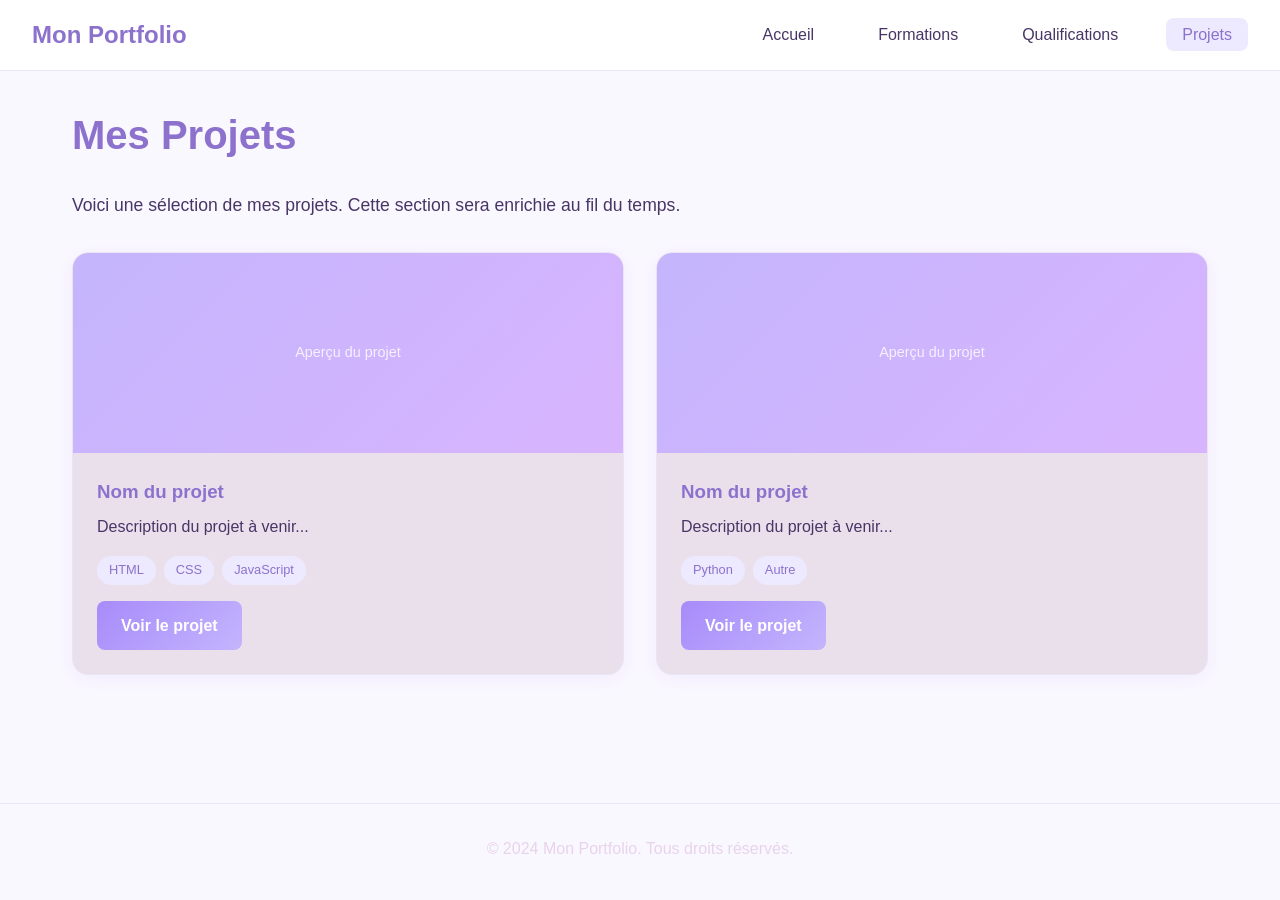
==== projets.html @ 8981f305 "first commit" ====
<!DOCTYPE html>
<html lang="fr">
<head>
    <meta charset="UTF-8">
    <meta name="viewport" content="width=device-width, initial-scale=1.0">
    <title>Mon Portfolio - Projets</title>
    <link rel="stylesheet" href="css/style.css">
</head>
<body>
    <nav class="navbar">
        <div class="nav-brand">
            <a href="index.html">Mon Portfolio</a>
        </div>
        <ul class="nav-links">
            <li><a href="index.html">Accueil</a></li>
            <li><a href="formations.html">Formations</a></li>
            <li><a href="qualifications.html">Qualifications</a></li>
            <li><a href="projets.html" class="active">Projets</a></li>
        </ul>
    </nav>

    <main class="container">
        <section class="section">
            <h1>Mes Projets</h1>
            <p class="section-intro">
                Voici une sélection de mes projets. Cette section sera enrichie au fil du temps.
            </p>
            
            <div class="projects-grid">
                <div class="project-card">
                    <div class="project-image placeholder-image">
                        <span>Aperçu du projet</span>
                    </div>
                    <div class="project-content">
                        <h3>Nom du projet</h3>
                        <p>Description du projet à venir...</p>
                        <div class="project-tags">
                            <span class="tag">HTML</span>
                            <span class="tag">CSS</span>
                            <span class="tag">JavaScript</span>
                        </div>
                        <a href="#" class="btn btn-primary">Voir le projet</a>
                    </div>
                </div>

                <div class="project-card">
                    <div class="project-image placeholder-image">
                        <span>Aperçu du projet</span>
                    </div>
                    <div class="project-content">
                        <h3>Nom du projet</h3>
                        <p>Description du projet à venir...</p>
                        <div class="project-tags">
                            <span class="tag">Python</span>
                            <span class="tag">Autre</span>
                        </div>
                        <a href="#" class="btn btn-primary">Voir le projet</a>
                    </div>
                </div>
            </div>
        </section>
    </main>

    <footer class="footer">
        <p>&copy; 2024 Mon Portfolio. Tous droits réservés.</p>
    </footer>
</body>
</html>
---- css/style.css ----
/* ===== Variables & Reset ===== */
:root {
    --primary: #a78bfa;
    --primary-dark: #8c71cd;
    --primary-light: #c4b5fd;
    --secondary: #d8b4fe;
    --accent: #ede9fe;
    --bg-light: #faf8ff;
    --bg-card: #eae0ec;
    --bg-card-hover: #f5f3ff;
    --text-primary: #39285a;
    --text-secondary: #483566;
    --text-muted: #e8d3eb;
    --border: #e9e5f5;
    --gradient: linear-gradient(135deg, #c4b5fd 0%, #d8b4fe 100%);
    --gradient-dark: linear-gradient(135deg, #a78bfa 0%, #c4b5fd 100%);
    --shadow: 0 4px 20px rgba(139, 92, 246, 0.08);
    --shadow-hover: 0 8px 30px rgba(139, 92, 246, 0.15);
}

* {
    margin: 0;
    padding: 0;
    box-sizing: border-box;
}

body {
    font-family: 'Segoe UI', Tahoma, Geneva, Verdana, sans-serif;
    background-color: var(--bg-light);
    color: var(--text-primary);
    line-height: 1.6;
    min-height: 100vh;
}

/* ===== Navigation ===== */
.navbar {
    display: flex;
    justify-content: space-between;
    align-items: center;
    padding: 1rem 2rem;
    background-color: rgba(255, 255, 255, 0.95);
    backdrop-filter: blur(10px);
    border-bottom: 1px solid var(--border);
    position: sticky;
    top: 0;
    z-index: 100;
}

.nav-brand a {
    font-size: 1.5rem;
    font-weight: 700;
    color: var(--primary-dark);
    text-decoration: none;
}

.nav-links {
    display: flex;
    list-style: none;
    gap: 2rem;
}

.nav-links a {
    color: var(--text-secondary);
    text-decoration: none;
    font-weight: 500;
    transition: all 0.3s ease;
    padding: 0.5rem 1rem;
    border-radius: 8px;
}

.nav-links a:hover,
.nav-links a.active {
    color: var(--primary-dark);
    background-color: var(--accent);
}

/* ===== Layout ===== */
.container {
    max-width: 1200px;
    margin: 0 auto;
    padding: 2rem;
}

.section {
    margin-bottom: 3rem;
}

.section h1 {
    font-size: 2.5rem;
    margin-bottom: 1.5rem;
    color: var(--primary-dark);
}

.section h2 {
    font-size: 1.8rem;
    margin-bottom: 1rem;
    color: var(--primary-dark);
}

.section-intro {
    color: var(--text-secondary);
    margin-bottom: 2rem;
    font-size: 1.1rem;
}

/* ===== Hero ===== */
.hero {
    display: grid;
    grid-template-columns: 1fr 1fr;
    gap: 3rem;
    align-items: center;
    padding: 3rem 0;
    min-height: 60vh;
}

.hero-content h1 {
    font-size: 3rem;
    margin-bottom: 1rem;
    color: var(--primary-dark);
}

.subtitle {
    font-size: 1.3rem;
    color: var(--primary);
    margin-bottom: 1rem;
}

.description {
    color: var(--text-secondary);
    margin-bottom: 2rem;
    font-size: 1.1rem;
}

.cta-buttons {
    display: flex;
    gap: 1rem;
    flex-wrap: wrap;
}

/* ===== Buttons ===== */
.btn {
    display: inline-block;
    padding: 0.75rem 1.5rem;
    border-radius: 8px;
    text-decoration: none;
    font-weight: 600;
    transition: all 0.3s ease;
    border: none;
    cursor: pointer;
}

.btn-primary {
    background: var(--gradient-dark);
    color: white;
}

.btn-primary:hover {
    transform: translateY(-2px);
    box-shadow: var(--shadow-hover);
}

.btn-secondary {
    background: transparent;
    color: var(--primary-dark);
    border: 2px solid var(--primary);
}

.btn-secondary:hover {
    background: var(--accent);
}

/* ===== Cards ===== */
.card {
    background-color: var(--bg-card);
    border: 1px solid var(--border);
    border-radius: 16px;
    padding: 2rem;
    margin-bottom: 2rem;
    box-shadow: var(--shadow);
    transition: transform 0.3s ease, box-shadow 0.3s ease;
}

.card-about {
    background: var(--accent);
    border: 1px solid var(--primary-light);
}

.card:hover {
    transform: translateY(-4px);
    box-shadow: var(--shadow-hover);
}

.card h2 {
    margin-bottom: 1.5rem;
}

/* ===== Timeline ===== */
.timeline {
    position: relative;
    padding-left: 2rem;
}

.timeline::before {
    content: '';
    position: absolute;
    left: 0;
    top: 0;
    bottom: 0;
    width: 2px;
    background: var(--gradient);
}

.timeline-item {
    position: relative;
    margin-bottom: 2rem;
    padding-left: 1.5rem;
}

.timeline-item::before {
    content: '';
    position: absolute;
    left: -2rem;
    top: 0.5rem;
    width: 12px;
    height: 12px;
    border-radius: 50%;
    background: var(--primary);
    border: 2px solid var(--bg-light);
}

.timeline-date {
    color: var(--primary-dark);
    font-weight: 600;
    font-size: 0.9rem;
    margin-bottom: 0.5rem;
}

.timeline-content h3 {
    color: var(--text-primary);
    margin-bottom: 0.5rem;
}

.timeline-content p {
    color: var(--text-secondary);
}

/* ===== Skills Grid ===== */
.skills-grid {
    display: grid;
    grid-template-columns: repeat(auto-fit, minmax(250px, 1fr));
    gap: 1.5rem;
}

.skill-category h3 {
    color: var(--primary-dark);
    margin-bottom: 1rem;
    font-size: 1.1rem;
}

.skill-category ul {
    list-style: none;
}

.skill-category li {
    padding: 0.5rem 0;
    color: var(--text-secondary);
    border-bottom: 1px solid var(--border);
}

.skill-category li:last-child {
    border-bottom: none;
}

/* ===== Certifications ===== */
.cert-list {
    list-style: none;
}

.cert-list li {
    padding: 1rem 0;
    border-bottom: 1px solid var(--border);
}

.cert-list li:last-child {
    border-bottom: none;
}

.cert-date {
    display: inline-block;
    background: var(--accent);
    color: var(--primary-dark);
    padding: 0.25rem 0.75rem;
    border-radius: 20px;
    font-size: 0.85rem;
    margin-left: 1rem;
}

/* ===== Interests ===== */
.interests-grid {
    display: grid;
    grid-template-columns: repeat(auto-fit, minmax(250px, 1fr));
    gap: 1.5rem;
}

.interest-item {
    background: var(--accent);
    border: 1px solid var(--border);
    border-radius: 12px;
    padding: 1.5rem;
    text-align: center;
}

.interest-item h3 {
    color: var(--primary-dark);
    margin-bottom: 0.5rem;
}

.interest-item p {
    color: var(--text-secondary);
    font-size: 0.95rem;
}

/* ===== Projects Grid ===== */
.projects-grid {
    display: grid;
    grid-template-columns: repeat(auto-fit, minmax(350px, 1fr));
    gap: 2rem;
}

.project-card {
    background-color: var(--bg-card);
    border: 1px solid var(--border);
    border-radius: 16px;
    overflow: hidden;
    box-shadow: var(--shadow);
    transition: transform 0.3s ease, box-shadow 0.3s ease;
}

.project-card:hover {
    transform: translateY(-4px);
    box-shadow: var(--shadow-hover);
}

.project-image {
    height: 200px;
    display: flex;
    align-items: center;
    justify-content: center;
    background: var(--gradient);
}

.project-content {
    padding: 1.5rem;
}

.project-content h3 {
    color: var(--primary-dark);
    margin-bottom: 0.5rem;
}

.project-content p {
    color: var(--text-secondary);
    margin-bottom: 1rem;
}

.project-tags {
    display: flex;
    flex-wrap: wrap;
    gap: 0.5rem;
    margin-bottom: 1rem;
}

.tag {
    background: var(--accent);
    color: var(--primary-dark);
    padding: 0.25rem 0.75rem;
    border-radius: 20px;
    font-size: 0.8rem;
}

/* ===== Placeholder ===== */
.placeholder-image {
    background: var(--gradient);
    display: flex;
    align-items: center;
    justify-content: center;
    color: rgba(255, 255, 255, 0.8);
    font-size: 0.9rem;
}

/* ===== Footer ===== */
.footer {
    text-align: center;
    padding: 2rem;
    border-top: 1px solid var(--border);
    color: var(--text-muted);
    margin-top: 3rem;
}

/* ===== Responsive ===== */
@media (max-width: 768px) {
    .navbar {
        flex-direction: column;
        gap: 1rem;
        padding: 1rem;
    }

    .nav-links {
        gap: 0.5rem;
        flex-wrap: wrap;
        justify-content: center;
    }

    .hero {
        grid-template-columns: 1fr;
        text-align: center;
    }

    .hero-content h1 {
        font-size: 2rem;
    }

    .cta-buttons {
        justify-content: center;
    }

    .container {
        padding: 1rem;
    }

    .section h1 {
        font-size: 2rem;
    }

    .projects-grid {
        grid-template-columns: 1fr;
    }
}
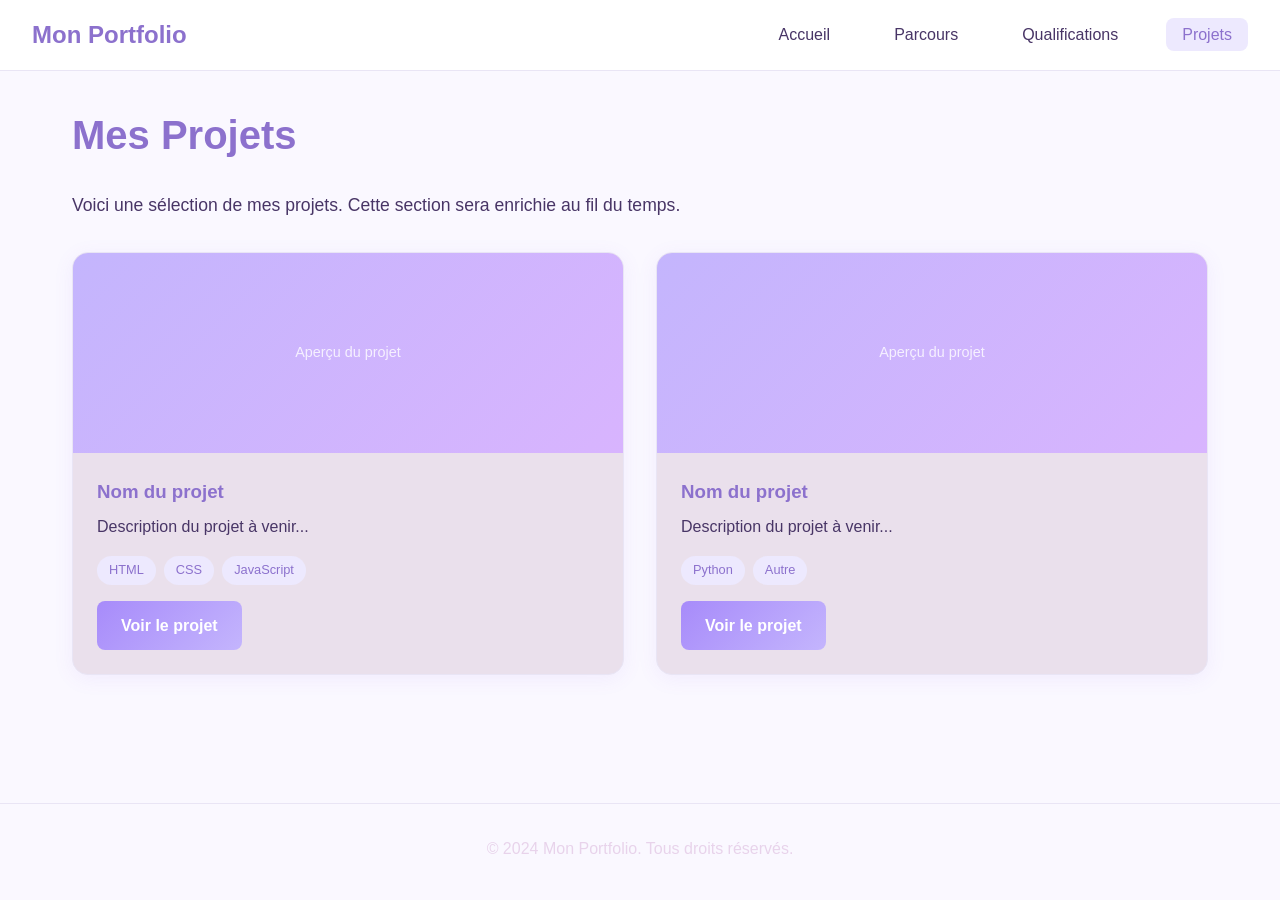
==== commit bf298f0c: "update parcours" ====
--- a/projets.html
+++ b/projets.html
@@ -13,7 +13,7 @@
         </div>
         <ul class="nav-links">
             <li><a href="index.html">Accueil</a></li>
-            <li><a href="formations.html">Formations</a></li>
+            <li><a href="parcours.html">Parcours</a></li>
             <li><a href="qualifications.html">Qualifications</a></li>
             <li><a href="projets.html" class="active">Projets</a></li>
         </ul>
